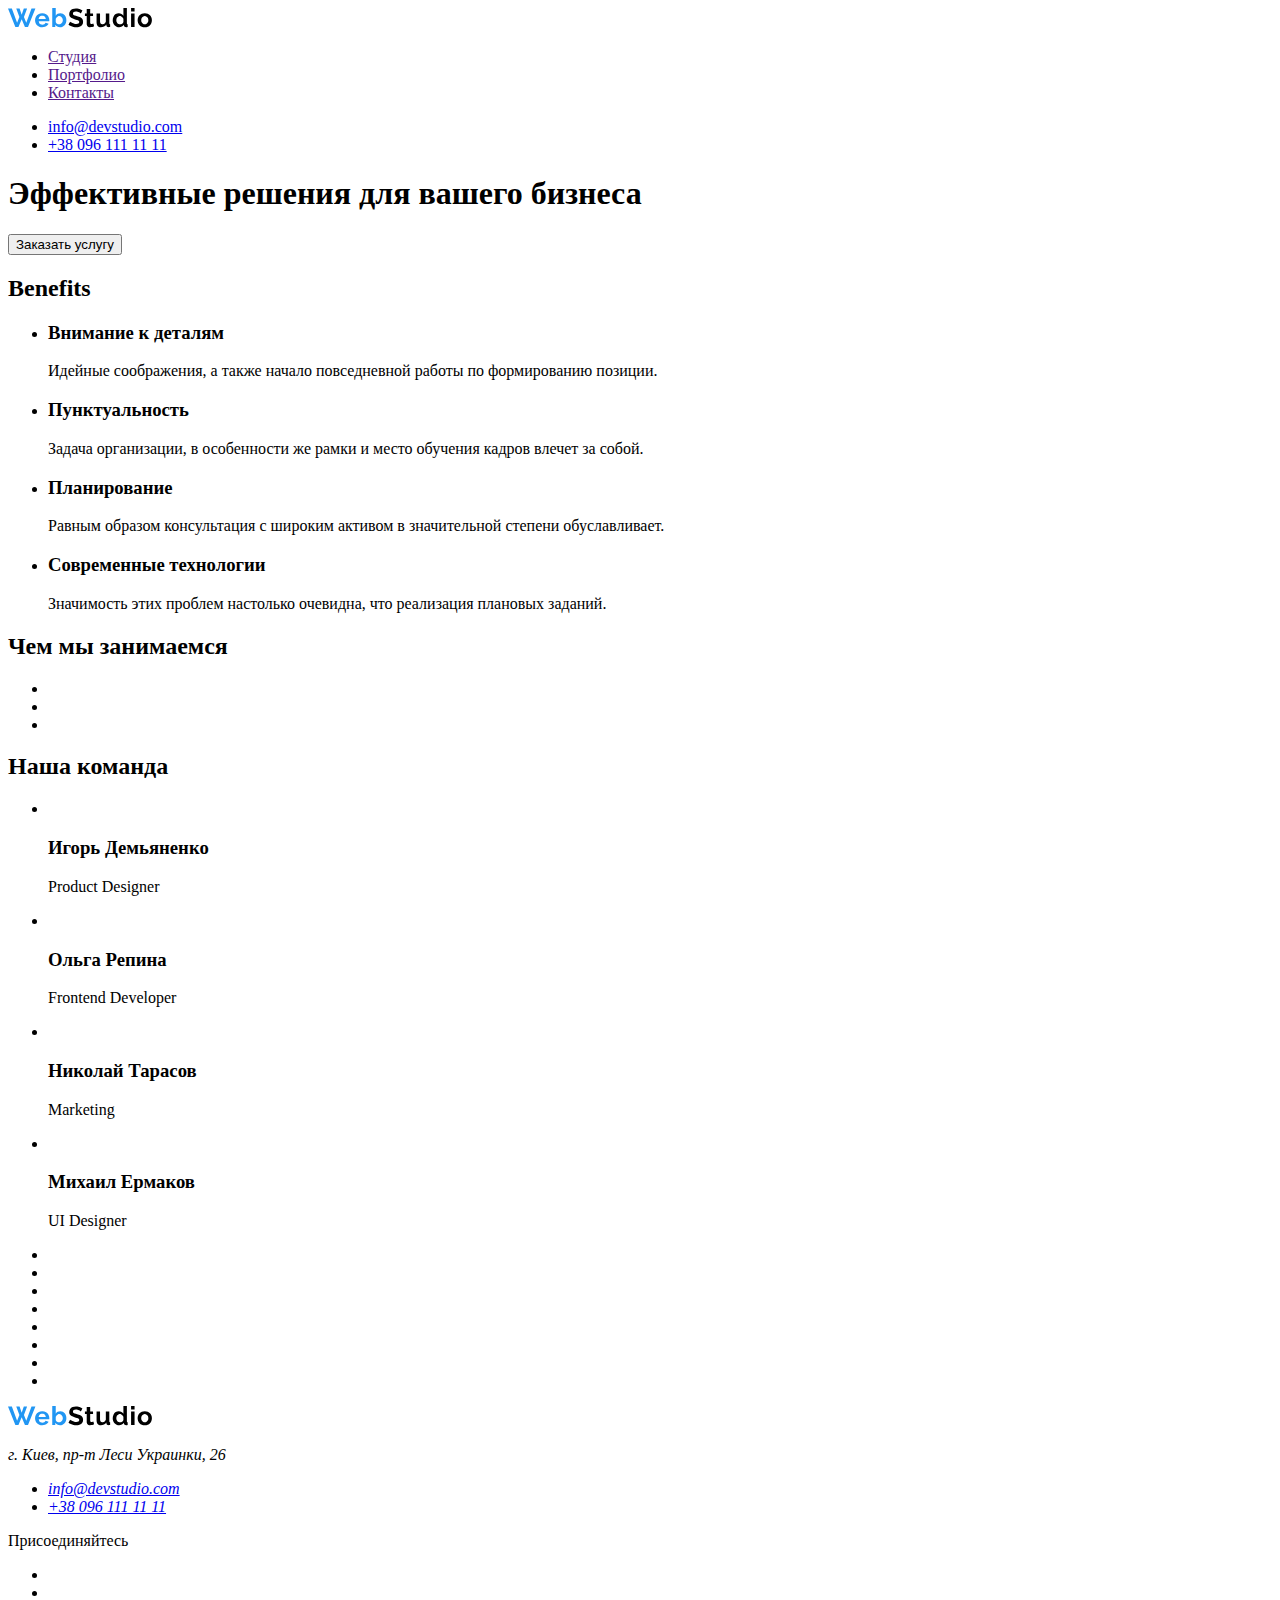
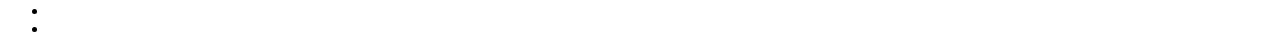
==== index.html @ b6a1b345 "add layout" ====
<!DOCTYPE html>
<html lang="en">
  <head>
    <meta charset="UTF-8" />
    <meta http-equiv="X-UA-Compatible" content="IE=edge" />
    <meta name="viewport" content="width=device-width, initial-scale=1.0" />
    <title>Studio</title>
  </head>

  <body>
    <header>
      <a href=""><img src="./img/logo.svg" alt="logo" /></a>
      <nav>
        <ul>
          <li><a href="">Студия</a></li>
          <li><a href="">Портфолио</a></li>
          <li><a href="">Контакты</a></li>
        </ul>
        <ul>
          <li><a href="mailto:info@devstudio.com">info@devstudio.com</a></li>
          <li><a href="tel:+380961111111">+38 096 111 11 11</a></li>
        </ul>
      </nav>
    </header>
    <main>
      <!-- HERO -->
      <section>
        <h1>Эффективные решения для вашего бизнеса</h1>
        <button type="button">Заказать услугу</button>
      </section>

      <!-- BENEFITS -->
      <section>
        <h2>Benefits</h2>
        <ul>
          <li>
            <h3>Внимание к деталям</h3>
            <p>Идейные соображения, а также начало повседневной работы по формированию позиции.</p>
          </li>
          <li>
            <h3>Пунктуальность</h3>
            <p>
              Задача организации, в особенности же рамки и место обучения кадров влечет за собой.
            </p>
          </li>
          <li>
            <h3>Планирование</h3>
            <p>
              Равным образом консультация с широким активом в значительной степени обуславливает.
            </p>
          </li>
          <li>
            <h3>Современные технологии</h3>
            <p>Значимость этих проблем настолько очевидна, что реализация плановых заданий.</p>
          </li>
        </ul>
      </section>

      <!-- WORKS -->
      <section>
        <h2>Чем мы занимаемся</h2>
        <ul>
          <li><img src="" alt="" /></li>
          <li><img src="" alt="" /></li>
          <li><img src="" alt="" /></li>
        </ul>
      </section>

      <!-- TEAM -->
      <section>
        <h2>Наша команда</h2>
        <ul>
          <li>
            <img src="" alt="" />
            <h3>Игорь Демьяненко</h3>
            <p>Product Designer</p>
          </li>
          <li>
            <img src="" alt="" />
            <h3>Ольга Репина</h3>
            <p>Frontend Developer</p>
          </li>
          <li>
            <img src="" alt="" />
            <h3>Николай Тарасов</h3>
            <p>Marketing</p>
          </li>
          <li>
            <img src="" alt="" />
            <h3>Михаил Ермаков</h3>
            <p>UI Designer</p>
          </li>
        </ul>
      </section>

      <!-- CLIENTS -->
      <section>
        <ul>
          <li></li>
          <li></li>
          <li></li>
          <li></li>
          <li></li>
          <li></li>
          <li></li>
          <li></li>
        </ul>
      </section>
    </main>
    <footer>
      <a href=""><img src="./img/logo.svg" alt="" /></a>
      <address>
        <p>г. Киев, пр-т Леси Украинки, 26</p>
        <ul>
          <li><a href="mailto:info@devstudio.com">info@devstudio.com</a></li>
          <li><a href="tel:+380961111111">+38 096 111 11 11</a></li>
        </ul>
      </address>
      <p>Присоединяйтесь</p>
      <ul>
        <li></li>
        <li></li>
        <li></li>
        <li></li>
      </ul>
    </footer>
  </body>
</html>
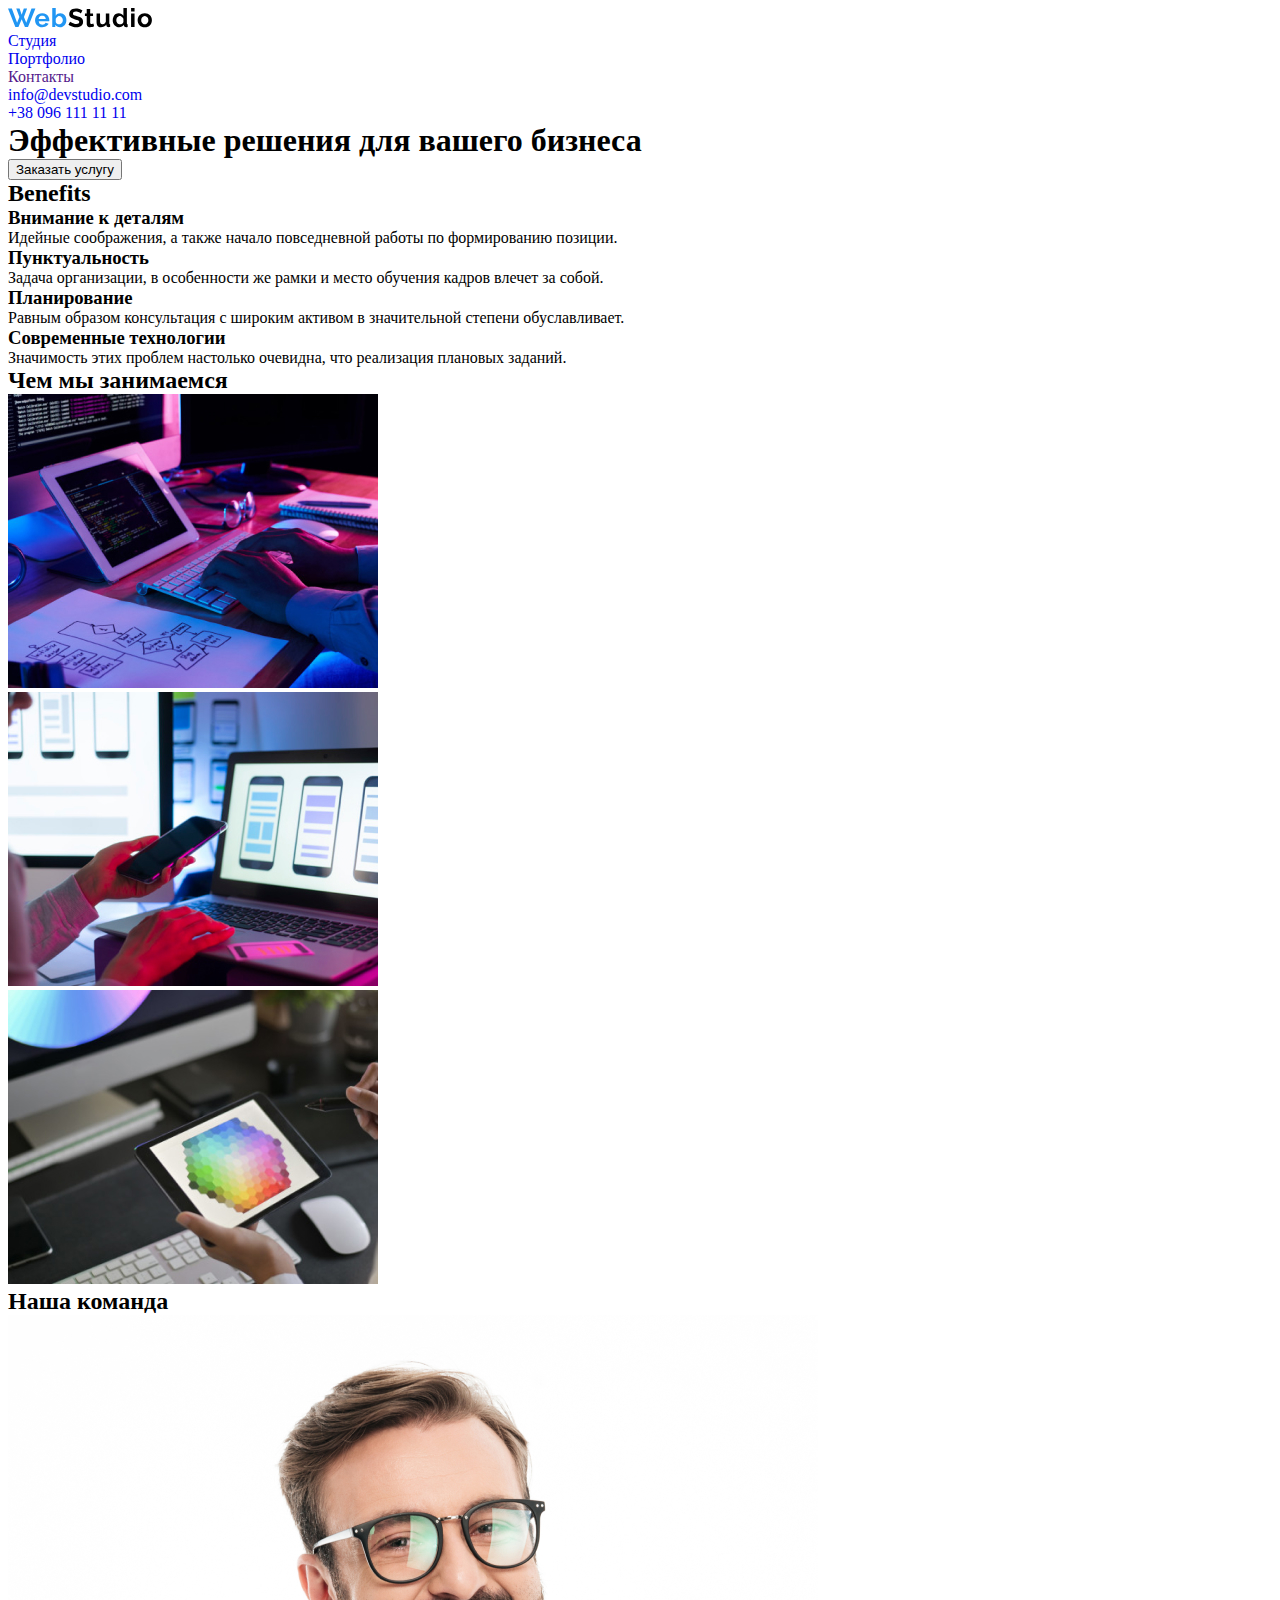
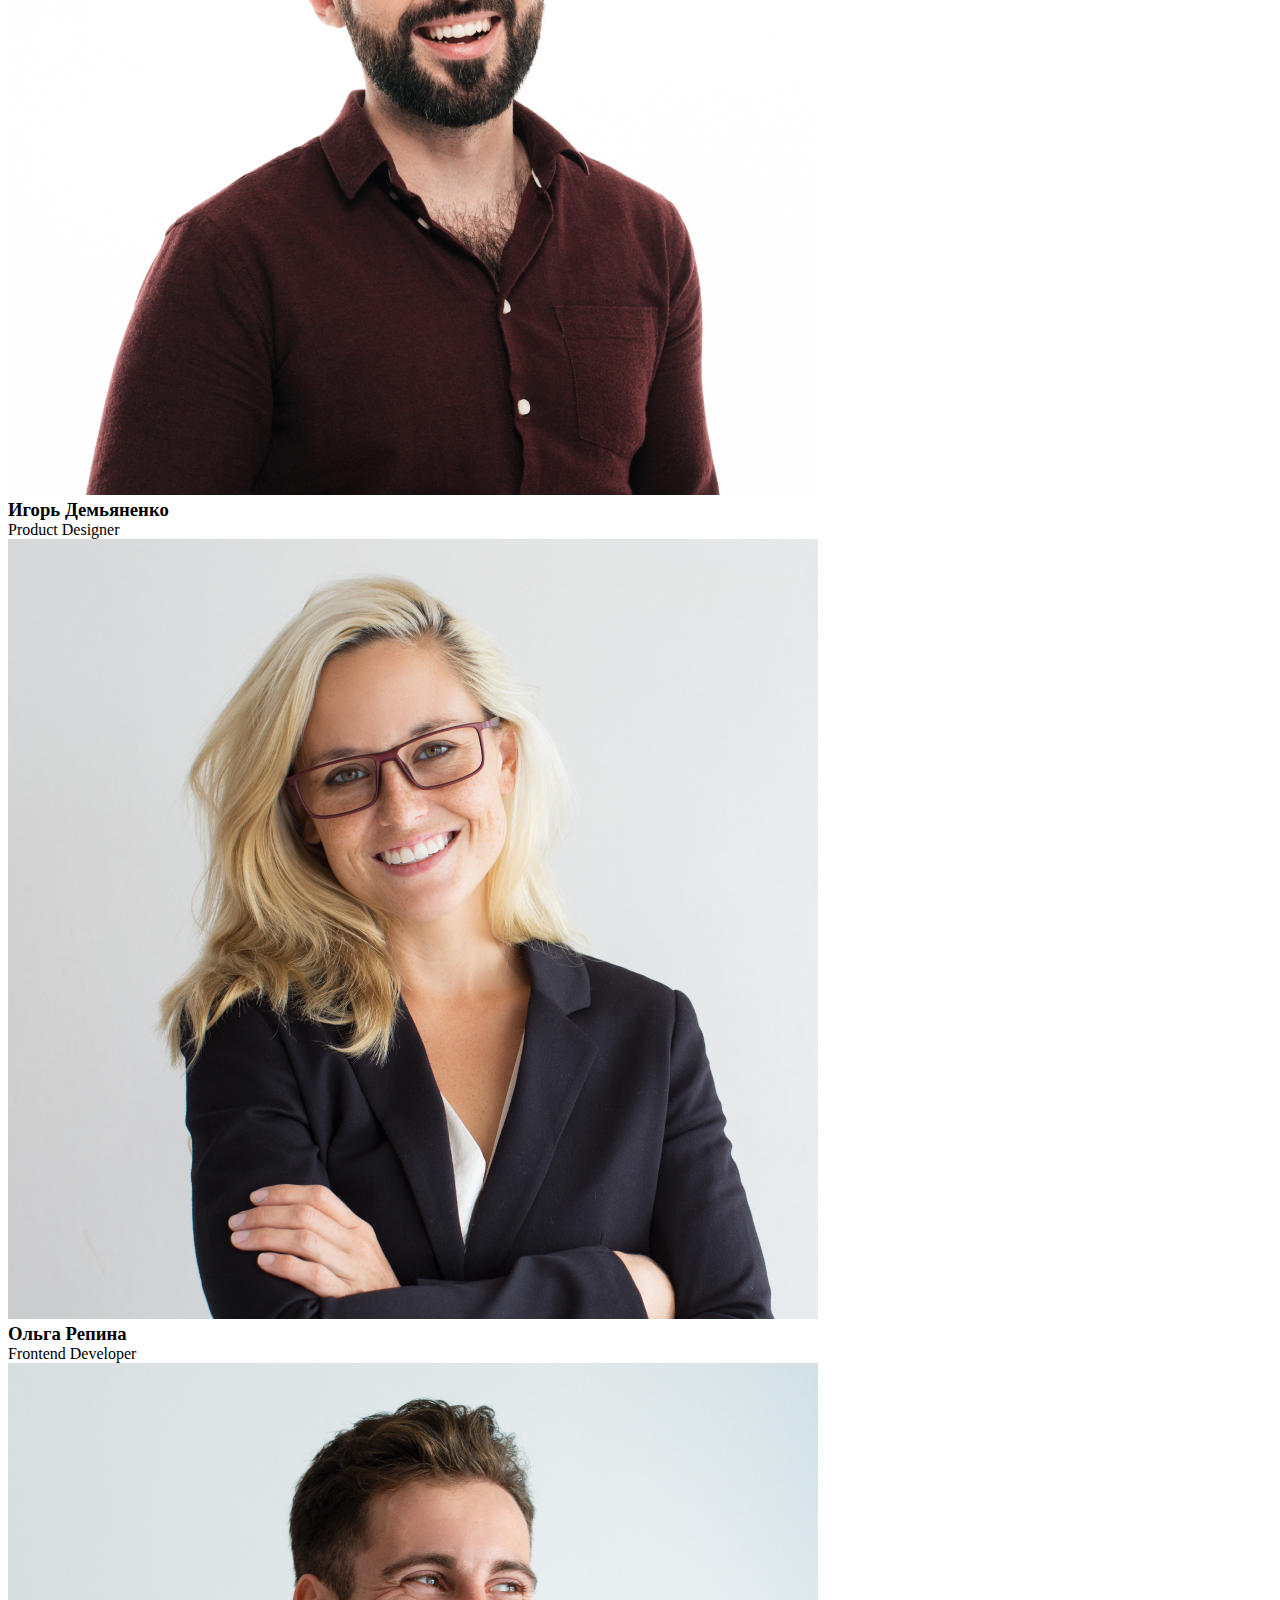
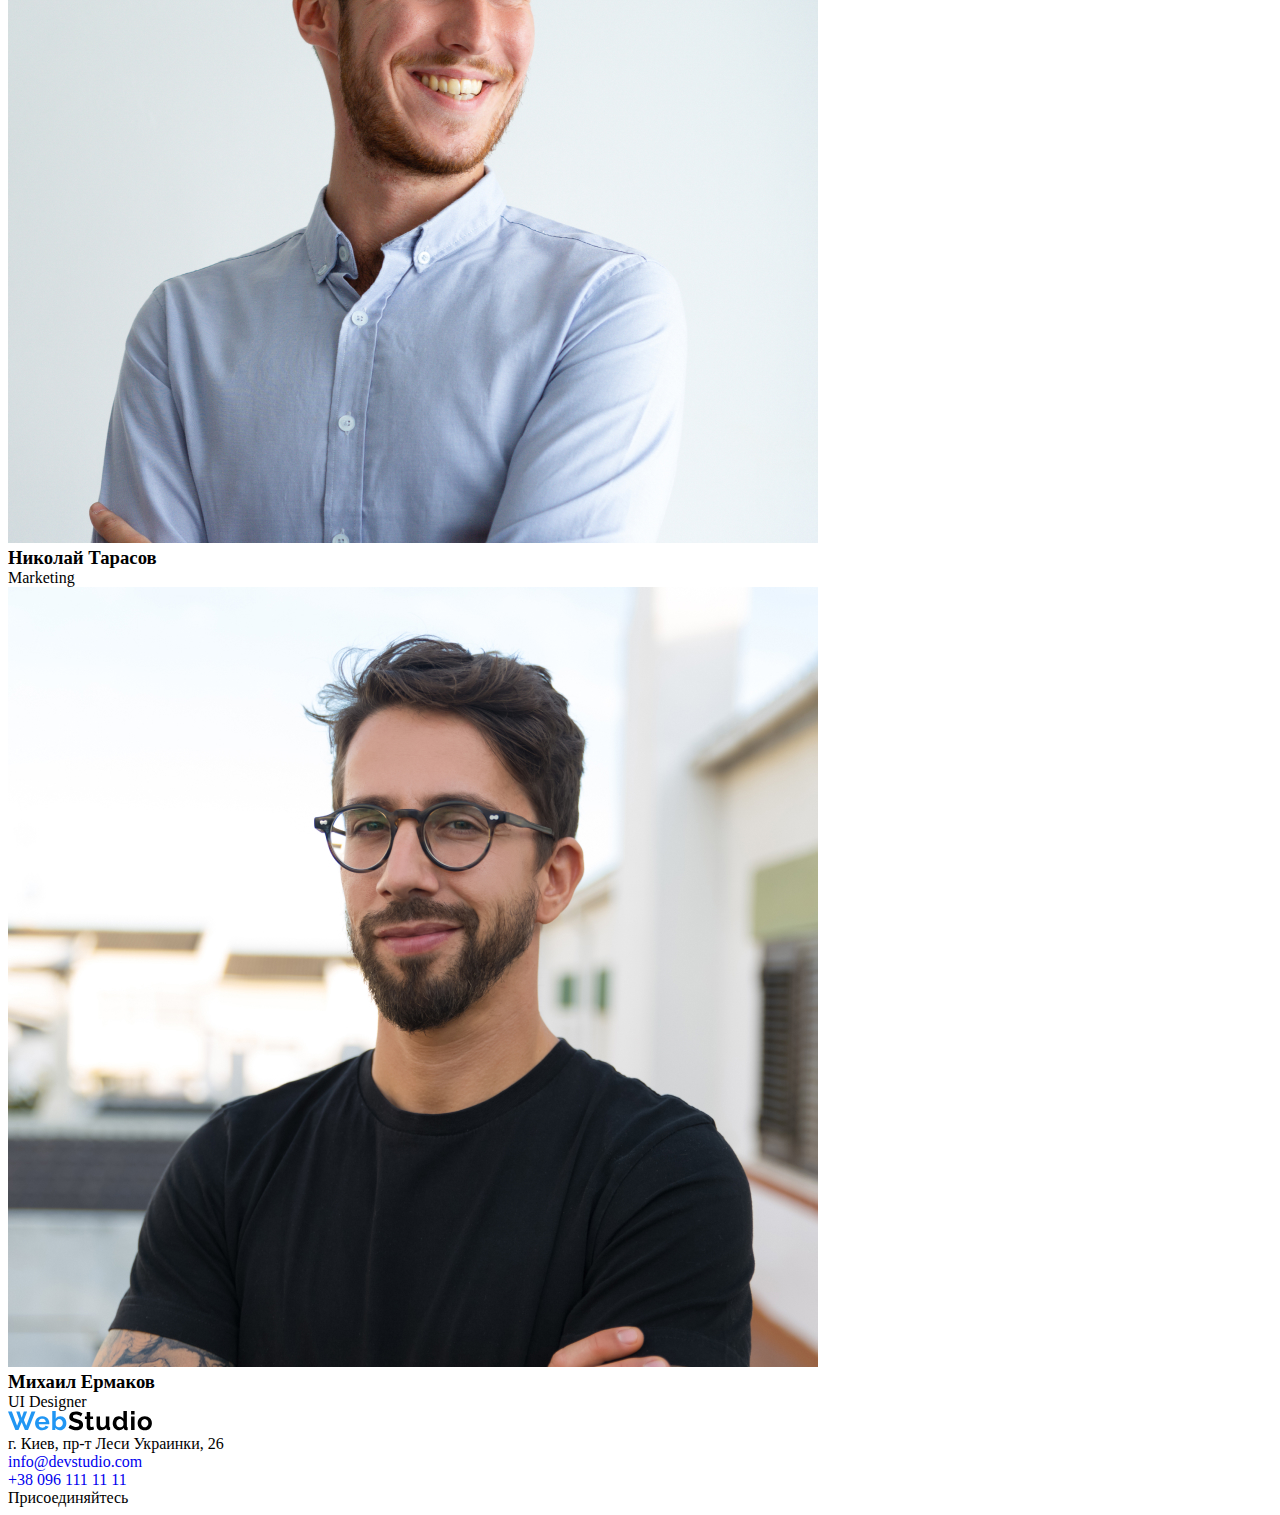
==== commit ca7f0d45: "add reset" ====
--- a/index.html
+++ b/index.html
@@ -5,15 +5,16 @@
     <meta http-equiv="X-UA-Compatible" content="IE=edge" />
     <meta name="viewport" content="width=device-width, initial-scale=1.0" />
     <title>Studio</title>
+    <link rel="stylesheet" href="./css/style.css" />
   </head>
 
   <body>
     <header>
-      <a href=""><img src="./img/logo.svg" alt="logo" /></a>
+      <a href="./index.html"><img src="./img/logo.svg" alt="logo" /></a>
       <nav>
         <ul>
-          <li><a href="">Студия</a></li>
-          <li><a href="">Портфолио</a></li>
+          <li><a href="./index.html">Студия</a></li>
+          <li><a href="./portfolio.html">Портфолио</a></li>
           <li><a href="">Контакты</a></li>
         </ul>
         <ul>
@@ -60,9 +61,9 @@
       <section>
         <h2>Чем мы занимаемся</h2>
         <ul>
-          <li><img src="" alt="" /></li>
-          <li><img src="" alt="" /></li>
-          <li><img src="" alt="" /></li>
+          <li><img src="./img/work1.jpg" alt="" /></li>
+          <li><img src="./img/work2.jpg" alt="" /></li>
+          <li><img src="./img/work3.jpg" alt="" /></li>
         </ul>
       </section>
 
@@ -71,22 +72,22 @@
         <h2>Наша команда</h2>
         <ul>
           <li>
-            <img src="" alt="" />
+            <img src="./img/product.jpg" alt="" />
             <h3>Игорь Демьяненко</h3>
             <p>Product Designer</p>
           </li>
           <li>
-            <img src="" alt="" />
+            <img src="./img/developer.jpg" alt="" />
             <h3>Ольга Репина</h3>
             <p>Frontend Developer</p>
           </li>
           <li>
-            <img src="" alt="" />
+            <img src="./img/marketing.jpg" alt="" />
             <h3>Николай Тарасов</h3>
             <p>Marketing</p>
           </li>
           <li>
-            <img src="" alt="" />
+            <img src="./img/designer.jpg" alt="" />
             <h3>Михаил Ермаков</h3>
             <p>UI Designer</p>
           </li>
--- a/css/style.css
+++ b/css/style.css
@@ -0,0 +1,21 @@
+ul {
+  list-style: none;
+}
+li,
+ul,
+p,
+h1,
+h2,
+h3,
+h4,
+h5,
+h6 {
+  margin: 0;
+  padding: 0;
+}
+a {
+  text-decoration: none;
+}
+address {
+  font-style: normal;
+}
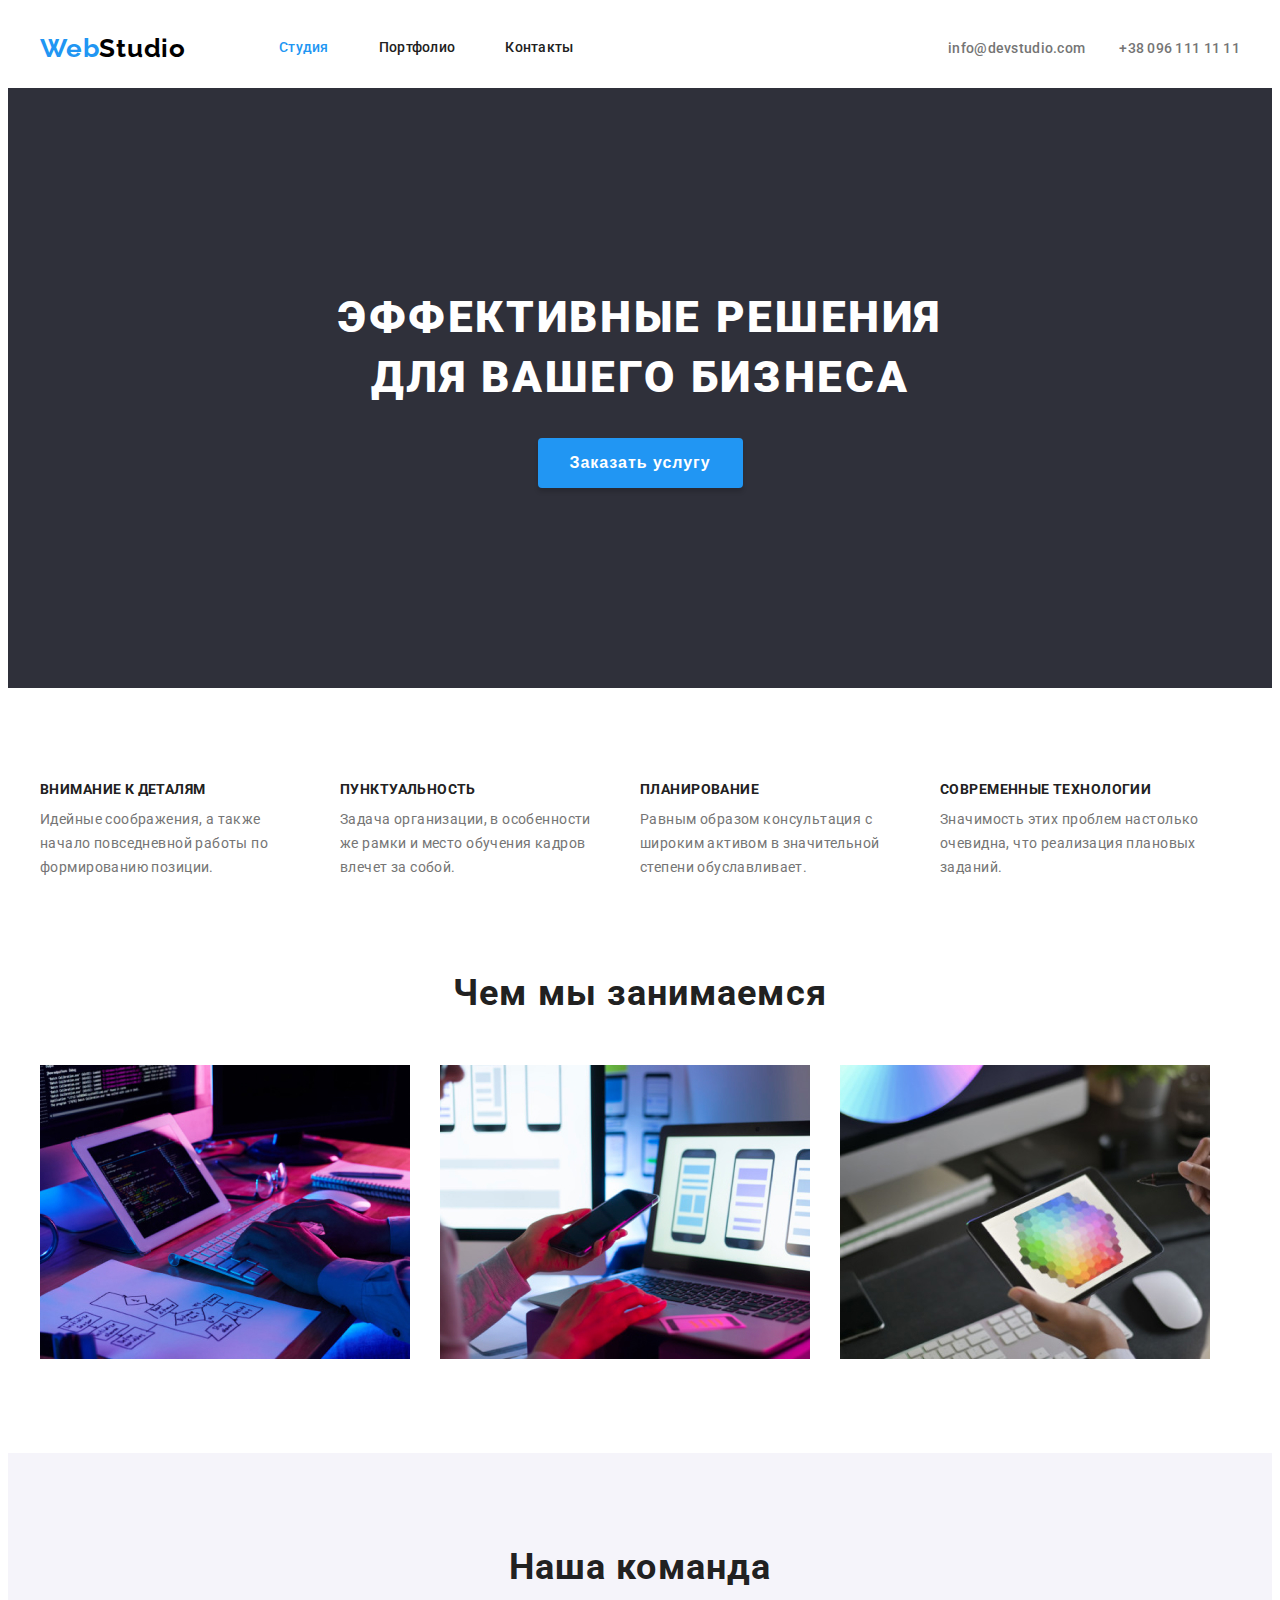
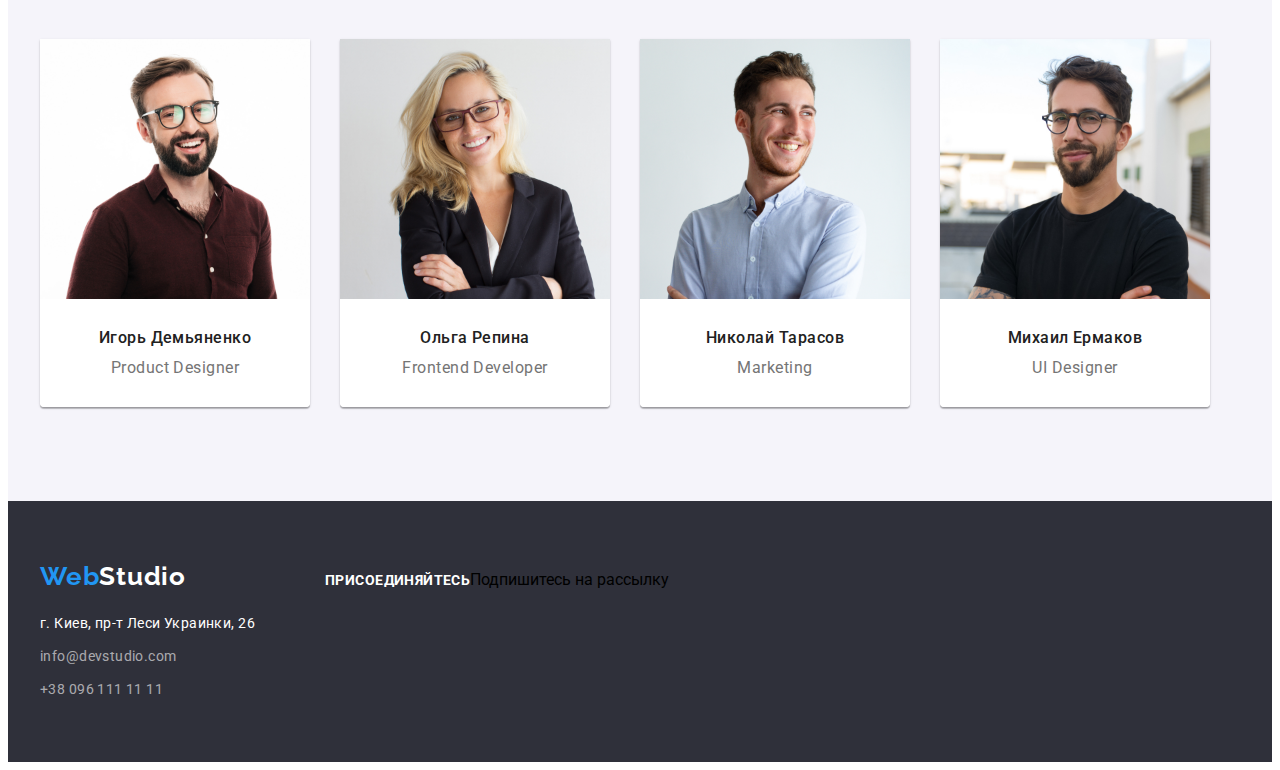
==== commit 6efcec99: "add page studio" ====
--- a/index.html
+++ b/index.html
@@ -5,125 +5,180 @@
     <meta http-equiv="X-UA-Compatible" content="IE=edge" />
     <meta name="viewport" content="width=device-width, initial-scale=1.0" />
     <title>Studio</title>
+    <link rel="icon" href="./img/free-icon-atom-294115.png" type="image/png" />
+    <link rel="preconnect" href="https://fonts.googleapis.com" />
+    <link rel="preconnect" href="https://fonts.gstatic.com" crossorigin />
+    <link
+      href="https://fonts.googleapis.com/css2?family=Raleway:wght@700&family=Roboto:wght@400;500;700;900&display=swap"
+      rel="stylesheet"
+    />
+    <link
+      rel="stylesheet"
+      href="https://cdnjs.cloudflare.com/ajax/libs/modern-normalize/1.1.0/modern-normalize.min.css"
+      integrity="sha512-wpPYUAdjBVSE4KJnH1VR1HeZfpl1ub8YT/NKx4PuQ5NmX2tKuGu6U/JRp5y+Y8XG2tV+wKQpNHVUX03MfMFn9Q=="
+      crossorigin="anonymous"
+      referrerpolicy="no-referrer"
+    />
     <link rel="stylesheet" href="./css/style.css" />
   </head>
-
   <body>
-    <header>
-      <a href="./index.html"><img src="./img/logo.svg" alt="logo" /></a>
-      <nav>
-        <ul>
-          <li><a href="./index.html">Студия</a></li>
-          <li><a href="./portfolio.html">Портфолио</a></li>
-          <li><a href="">Контакты</a></li>
-        </ul>
-        <ul>
-          <li><a href="mailto:info@devstudio.com">info@devstudio.com</a></li>
-          <li><a href="tel:+380961111111">+38 096 111 11 11</a></li>
-        </ul>
-      </nav>
+    <!-- HEADER -->
+    <header class="header">
+      <div class="container">
+        <a href="./index.html" class="logo header-logo"
+          ><span class="logo-blue">Web</span><span class="logo-black">Studio</span></a
+        >
+        <nav class="nav">
+          <ul class="nav-list">
+            <li class="nav-item"><a href="./index.html" class="nav-link active">Студия</a></li>
+            <li class="nav-item"><a href="./portfolio.html" class="nav-link">Портфолио</a></li>
+            <li class="nav-item"><a href="" class="nav-link">Контакты</a></li>
+          </ul>
+        </nav>
+        <div class="header-contact">
+          <a href="mailto:info@devstudio.com" class="header-contact-link">info@devstudio.com</a>
+          <a href="tel:+380961111111" class="header-contact-link">+38 096 111 11 11</a>
+        </div>
+      </div>
     </header>
     <main>
       <!-- HERO -->
-      <section>
-        <h1>Эффективные решения для вашего бизнеса</h1>
-        <button type="button">Заказать услугу</button>
+      <section class="hero">
+        <div class="container">
+          <h1 class="hero-title">Эффективные решения для вашего бизнеса</h1>
+          <button type="button" class="hero-btn btn">Заказать услугу</button>
+        </div>
       </section>
 
       <!-- BENEFITS -->
-      <section>
-        <h2>Benefits</h2>
-        <ul>
-          <li>
-            <h3>Внимание к деталям</h3>
-            <p>Идейные соображения, а также начало повседневной работы по формированию позиции.</p>
-          </li>
-          <li>
-            <h3>Пунктуальность</h3>
-            <p>
-              Задача организации, в особенности же рамки и место обучения кадров влечет за собой.
-            </p>
-          </li>
-          <li>
-            <h3>Планирование</h3>
-            <p>
-              Равным образом консультация с широким активом в значительной степени обуславливает.
-            </p>
-          </li>
-          <li>
-            <h3>Современные технологии</h3>
-            <p>Значимость этих проблем настолько очевидна, что реализация плановых заданий.</p>
-          </li>
-        </ul>
+      <section class="benefits">
+        <div class="container">
+          <h2 class="visually-hidden">Benefits</h2>
+          <ul class="benefits-list">
+            <li class="benefits-item">
+              <h3 class="benefits-subtitle">Внимание к деталям</h3>
+              <p class="benefits-text">
+                Идейные соображения, а также начало повседневной работы по формированию позиции.
+              </p>
+            </li>
+            <li class="benefits-item">
+              <h3 class="benefits-subtitle">Пунктуальность</h3>
+              <p class="benefits-text">
+                Задача организации, в особенности же рамки и место обучения кадров влечет за собой.
+              </p>
+            </li>
+            <li class="benefits-item">
+              <h3 class="benefits-subtitle">Планирование</h3>
+              <p class="benefits-text">
+                Равным образом консультация с широким активом в значительной степени обуславливает.
+              </p>
+            </li>
+            <li class="benefits-item">
+              <h3 class="benefits-subtitle">Современные технологии</h3>
+              <p class="benefits-text">
+                Значимость этих проблем настолько очевидна, что реализация плановых заданий.
+              </p>
+            </li>
+          </ul>
+        </div>
       </section>
 
       <!-- WORKS -->
-      <section>
-        <h2>Чем мы занимаемся</h2>
-        <ul>
-          <li><img src="./img/work1.jpg" alt="" /></li>
-          <li><img src="./img/work2.jpg" alt="" /></li>
-          <li><img src="./img/work3.jpg" alt="" /></li>
-        </ul>
+      <section class="work">
+        <div class="container">
+          <h2 class="work-title">Чем мы занимаемся</h2>
+          <ul class="work-list">
+            <li class="work-item"><img src="./img/work1.jpg" alt="" /></li>
+            <li class="work-item"><img src="./img/work2.jpg" alt="" /></li>
+            <li class="work-item"><img src="./img/work3.jpg" alt="" /></li>
+          </ul>
+        </div>
       </section>
 
       <!-- TEAM -->
-      <section>
-        <h2>Наша команда</h2>
-        <ul>
-          <li>
-            <img src="./img/product.jpg" alt="" />
-            <h3>Игорь Демьяненко</h3>
-            <p>Product Designer</p>
-          </li>
-          <li>
-            <img src="./img/developer.jpg" alt="" />
-            <h3>Ольга Репина</h3>
-            <p>Frontend Developer</p>
-          </li>
-          <li>
-            <img src="./img/marketing.jpg" alt="" />
-            <h3>Николай Тарасов</h3>
-            <p>Marketing</p>
-          </li>
-          <li>
-            <img src="./img/designer.jpg" alt="" />
-            <h3>Михаил Ермаков</h3>
-            <p>UI Designer</p>
-          </li>
-        </ul>
+      <section class="team">
+        <div class="container">
+          <h2 class="team-title">Наша команда</h2>
+          <ul class="team-list">
+            <li class="team-item">
+              <img src="./img/product.jpg" alt="" width="270" />
+              <div class="team-wrapper">
+                <h3 class="team-subtitle">Игорь Демьяненко</h3>
+                <p class="team-text">Product Designer</p>
+              </div>
+            </li>
+            <li class="team-item">
+              <img src="./img/developer.jpg" alt="" width="270" />
+              <div class="team-wrapper">
+                <h3 class="team-subtitle">Ольга Репина</h3>
+                <p class="team-text">Frontend Developer</p>
+              </div>
+            </li>
+            <li class="team-item">
+              <img src="./img/marketing.jpg" alt="" width="270" />
+              <div class="team-wrapper">
+                <h3 class="team-subtitle">Николай Тарасов</h3>
+                <p class="team-text">Marketing</p>
+              </div>
+            </li>
+            <li class="team-item">
+              <img src="./img/designer.jpg" alt="" width="270" />
+              <div class="team-wrapper">
+                <h3 class="team-subtitle">Михаил Ермаков</h3>
+                <p class="team-text">UI Designer</p>
+              </div>
+            </li>
+          </ul>
+        </div>
       </section>
 
       <!-- CLIENTS -->
-      <section>
-        <ul>
-          <li></li>
-          <li></li>
-          <li></li>
-          <li></li>
-          <li></li>
-          <li></li>
-          <li></li>
-          <li></li>
-        </ul>
+      <section class="clients">
+        <div class="container">
+          <ul class="clients-list">
+            <li class="clients-item"></li>
+            <li class="clients-item"></li>
+            <li class="clients-item"></li>
+            <li class="clients-item"></li>
+            <li class="clients-item"></li>
+            <li class="clients-item"></li>
+            <li class="clients-item"></li>
+            <li class="clients-item"></li>
+          </ul>
+        </div>
       </section>
     </main>
-    <footer>
-      <a href=""><img src="./img/logo.svg" alt="" /></a>
-      <address>
-        <p>г. Киев, пр-т Леси Украинки, 26</p>
-        <ul>
-          <li><a href="mailto:info@devstudio.com">info@devstudio.com</a></li>
-          <li><a href="tel:+380961111111">+38 096 111 11 11</a></li>
-        </ul>
-      </address>
-      <p>Присоединяйтесь</p>
-      <ul>
-        <li></li>
-        <li></li>
-        <li></li>
-        <li></li>
-      </ul>
+    <footer class="footer">
+      <div class="container">
+        <div class="address-wrapper">
+          <a href="" class="logo footer-logo"
+            ><span class="logo-blue">Web</span><span class="logo-white">Studio</span></a
+          >
+          <address class="address">
+            <p class="address-text">г. Киев, пр-т Леси Украинки, 26</p>
+            <ul class="address-list">
+              <li class="address-item">
+                <a href="mailto:info@devstudio.com" class="address-link">info@devstudio.com</a>
+              </li>
+              <li class="address-item">
+                <a href="tel:+380961111111" class="address-link">+38 096 111 11 11</a>
+              </li>
+            </ul>
+          </address>
+        </div>
+        <div class="join-wrapper">
+          <p class="join">Присоединяйтесь</p>
+          <ul class="join-list">
+            <li class="join-item"></li>
+            <li class="join-item"></li>
+            <li class="join-item"></li>
+            <li class="join-item"></li>
+          </ul>
+        </div>
+        <div class="subscribe-wrapper">
+          <p class="subscribe-text">Подпишитесь на рассылку</p>
+        </div>
+      </div>
     </footer>
   </body>
 </html>
--- a/css/style.css
+++ b/css/style.css
@@ -1,3 +1,18 @@
+:root {
+  --accent-color: #2196f3;
+  --white-color: #ffffff;
+  --black-color: #212121;
+  --text-color: #757575;
+  --white-background: #f5f4fa;
+  --black-bacground: #2f303a;
+  --main-margin: 30px;
+}
+
+/* ----------------------RESET---------------- */
+
+img {
+  display: block;
+}
 ul {
   list-style: none;
 }
@@ -19,3 +34,280 @@
 address {
   font-style: normal;
 }
+/* ---------------------COMMON----------------- */
+body {
+  font-family: 'Roboto', sans-serif;
+}
+.visually-hidden {
+  position: absolute;
+  width: 1px;
+  height: 1px;
+  margin: -1px;
+  border: 0;
+  padding: 0;
+  white-space: nowrap;
+  clip-path: inset(100%);
+  clip: rect(0 0 0 0);
+  overflow: hidden;
+}
+/* .container {
+  max-width: 1200px;
+  width: 100%;
+  margin: 0 auto;
+  padding-right: 15px;
+  padding-left: 15px;
+} */
+.container {
+  width: 1200px;
+  margin-left: auto;
+  margin-right: auto;
+  padding-left: 15px;
+  padding-right: 15px;
+}
+/* -------------------HEADER--------------------------- */
+.header .container {
+  display: flex;
+  align-items: center;
+}
+.header-logo {
+  padding-top: 24px;
+  padding-bottom: 24px;
+  margin-right: 93px;
+}
+.logo {
+  font-family: 'Raleway';
+  font-weight: 700;
+  font-size: 26px;
+  line-height: 1.19;
+  letter-spacing: 0.03em;
+  color: var(--white-color);
+}
+.logo-blue {
+  color: var(--accent-color);
+}
+.logo-black {
+  color: #000000;
+}
+.nav {
+  display: flex;
+  align-items: center;
+}
+.nav-list {
+  display: flex;
+  align-items: center;
+}
+.nav-item:not(:last-child) {
+  margin-right: 50px;
+}
+.nav-link {
+  display: block;
+  padding-top: 32px;
+  padding-bottom: 32px;
+  font-weight: 500;
+  font-size: 14px;
+  line-height: 1.14;
+  letter-spacing: 0.02em;
+  color: var(--black-color);
+}
+.nav-link:hover,
+.nav-link:focus {
+  color: var(--accent-color);
+}
+.active {
+  color: var(--accent-color);
+}
+.header-contact {
+  margin-left: auto;
+}
+.header-contact-link {
+  padding-top: 32px;
+  padding-bottom: 32px;
+  font-weight: 500;
+  font-size: 14px;
+  line-height: 1.14;
+  letter-spacing: 0.02em;
+  color: var(--text-color);
+}
+.header-contact-link:hover,
+.header-contact-link:focus {
+  color: var(--accent-color);
+}
+.header-contact-link:not(:last-child) {
+  margin-right: var(--main-margin);
+}
+/* -----------------------HERO---------------------- */
+.hero {
+  padding-top: 200px;
+  padding-bottom: 200px;
+  text-align: center;
+  background-color: var(--black-bacground);
+}
+.hero-title {
+  max-width: 696px;
+  margin-left: auto;
+  margin-right: auto;
+  margin-bottom: var(--main-margin);
+  font-weight: 900;
+  font-size: 44px;
+  line-height: 1.36;
+  text-align: center;
+  letter-spacing: 0.06em;
+  text-transform: uppercase;
+  color: var(--white-color);
+}
+.hero-btn {
+  font-weight: 700;
+  font-size: 16px;
+  line-height: 1.88;
+  padding: 10px 32px;
+  /* display: flex;
+  align-items: center;
+  text-align: center; */
+  letter-spacing: 0.06em;
+  color: var(--white-color);
+  background-color: var(--accent-color);
+  box-shadow: 0px 4px 4px rgba(0, 0, 0, 0.15);
+  border-radius: 4px;
+  border: none;
+  cursor: pointer;
+}
+/* -------------------------BENEFITS-------------------------- */
+
+.benefits {
+  padding-top: 94px;
+  padding-bottom: 94px;
+}
+.benefits-list {
+  display: flex;
+}
+.benefits-item:not(:last-child) {
+  margin-right: var(--main-margin);
+}
+.benefits-item {
+  width: 270px;
+}
+.benefits-subtitle {
+  margin-bottom: 10px;
+  font-size: 14px;
+  line-height: 1.14;
+  letter-spacing: 0.03em;
+  text-transform: uppercase;
+  color: var(--black-color);
+}
+.benefits-text {
+  font-size: 14px;
+  line-height: 1.71;
+  letter-spacing: 0.03em;
+  color: var(--text-color);
+}
+/* ----------------------WORKS-------------------- */
+.work {
+  padding-bottom: 94px;
+}
+.work-title {
+  margin-bottom: 50px;
+  font-size: 36px;
+  line-height: 1.16;
+  text-align: center;
+  letter-spacing: 0.03em;
+  color: var(--black-color);
+}
+.work-list {
+  display: flex;
+}
+.work-item:not(:last-child) {
+  margin-right: var(--main-margin);
+}
+/* ----------------------TEAM-------------------- */
+.team {
+  padding-top: 94px;
+  padding-bottom: 94px;
+  background-color: var(--white-background);
+}
+.team-title {
+  margin-bottom: 50px;
+  font-size: 36px;
+  line-height: 1.16;
+  text-align: center;
+  letter-spacing: 0.03em;
+  color: var(--black-color);
+}
+.team-list {
+  display: flex;
+}
+.team-item {
+  box-shadow: 0px 1px 3px rgba(0, 0, 0, 0.12), 0px 1px 1px rgba(0, 0, 0, 0.14),
+    0px 2px 1px rgba(0, 0, 0, 0.2);
+  border-radius: 0px 0px 4px 4px;
+}
+.team-item + .team-item {
+  margin-left: var(--main-margin);
+}
+.team-wrapper {
+  padding-top: var(--main-margin);
+  padding-bottom: var(--main-margin);
+  background-color: var(--white-color);
+  border-radius: 0px 0px 4px 4px;
+}
+.team-subtitle {
+  margin-bottom: 10px;
+  font-weight: 500;
+  font-size: 16px;
+  line-height: 1.18;
+  text-align: center;
+  letter-spacing: 0.03em;
+  color: var(--black-color);
+}
+.team-text {
+  font-size: 16px;
+  line-height: 19px;
+  text-align: center;
+  letter-spacing: 0.03em;
+  color: var(--text-color);
+}
+
+/* --------------------FOOTER------------------- */
+.footer .container {
+  display: flex;
+  align-items: baseline;
+}
+.footer {
+  padding-top: 60px;
+  padding-bottom: 60px;
+  background-color: var(--black-bacground);
+}
+.address-wrapper {
+  margin-right: 70px;
+}
+.footer-logo {
+  display: inline-block;
+  margin-bottom: 20px;
+}
+.address-text {
+  margin-bottom: 9px;
+  font-weight: 400;
+  font-size: 14px;
+  line-height: 1.71;
+  letter-spacing: 0.03em;
+  color: var(--white-color);
+}
+.address-item:not(:last-child) {
+  margin-bottom: 9px;
+}
+.address-link {
+  font-weight: 400;
+  font-size: 14px;
+  line-height: 1.71;
+  letter-spacing: 0.03em;
+  color: rgba(255, 255, 255, 0.6);
+}
+
+.join {
+  margin-bottom: 20px;
+  font-weight: 700;
+  font-size: 14px;
+  line-height: 1.14;
+  letter-spacing: 0.03em;
+  text-transform: uppercase;
+  color: var(--white-color);
+}
